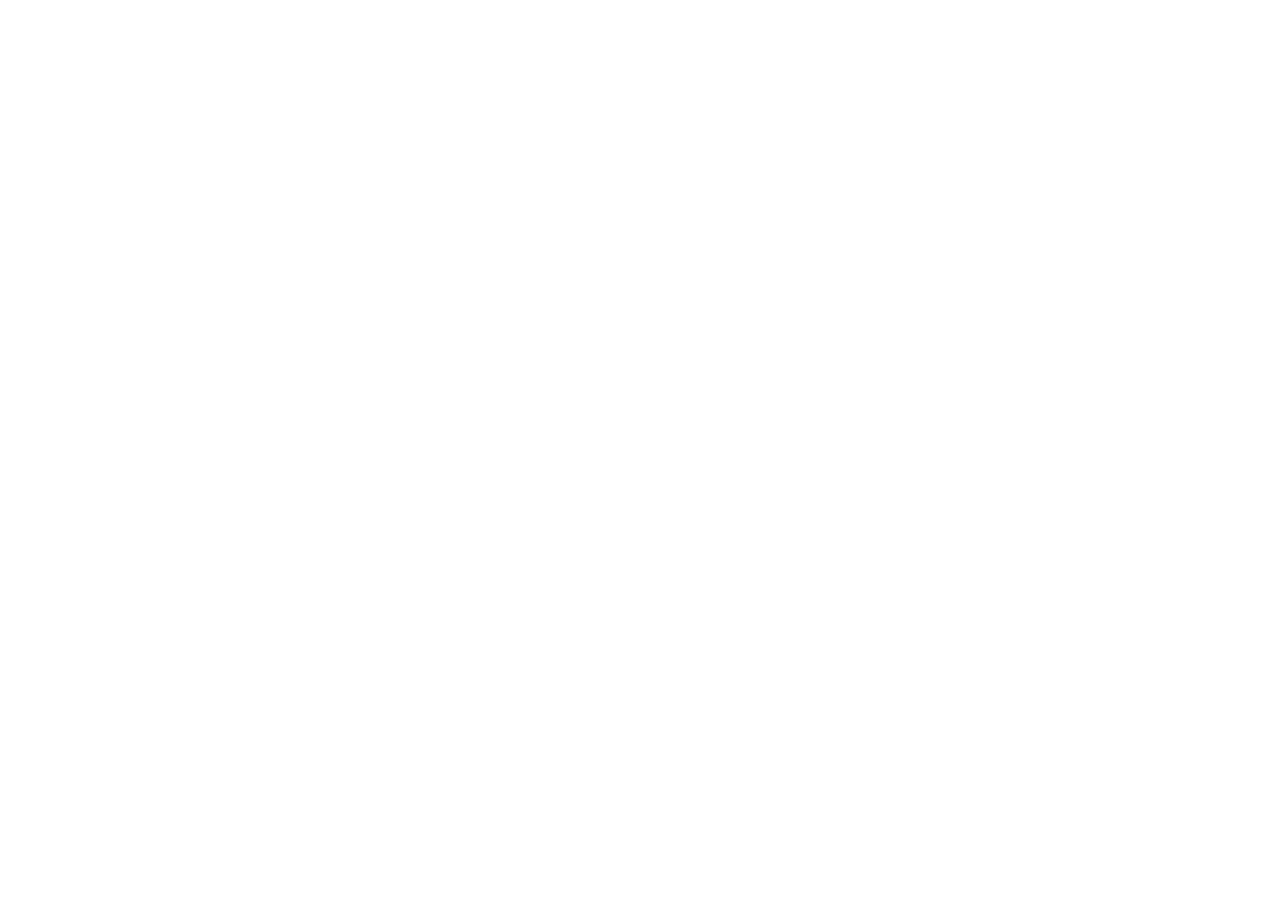
==== index.html @ bd049139 "creates div elements" ====
<!DOCTYPE html>
<html>
<head>
	<title>Racer Car, yuh</title>
</head>
<body>
	<div id="container" class="container">
		<div id="line-1" class="line"></div>
		<div id="line-2" class="line"></div>
		<div id="line-3" class="line"></div>
		<div id="car" class="car">
			<div class="f_glass"></div>
            <div class="b_glass"></div>
            <div class="f_light_l"></div>
            <div class="f_light_r"></div>
            <div class="f_tire_l"></div>
            <div class="f_tire_r"></div>
            <div class="b_tire_l"></div>
            <div class="b_tire_r"></div>
         </div>
         <div id="car_1" class="car">
         	<div class="f_glass"></div>
            <div class="b_glass"></div>
            <div class="f_light_l"></div>
            <div class="f_light_r"></div>
            <div class="f_tire_l"></div>
            <div class="f_tire_r"></div>
            <div class="b_tire_l"></div>
            <div class="b_tire_r"></div>
         </div>   
         <div id="car_2" class="car">
         	<div class="f_glass"></div>
            <div class="b_glass"></div>
            <div class="f_light_l"></div>
            <div class="f_light_r"></div>
            <div class="f_tire_l"></div>
            <div class="f_tire_r"></div>
            <div class="b_tire_l"></div>
            <div class="b_tire_r"></div>
         </div> 
         <div id="car_3" class="car">
         	<div class="f_glass"></div>
            <div class="b_glass"></div>
            <div class="f_light_l"></div>
            <div class="f_light_r"></div>
            <div class="f_tire_l"></div>
            <div class="f_tire_r"></div>
            <div class="b_tire_l"></div>
            <div class="b_tire_r"></div>
         </div>     

	</div>	

</body>
</html>
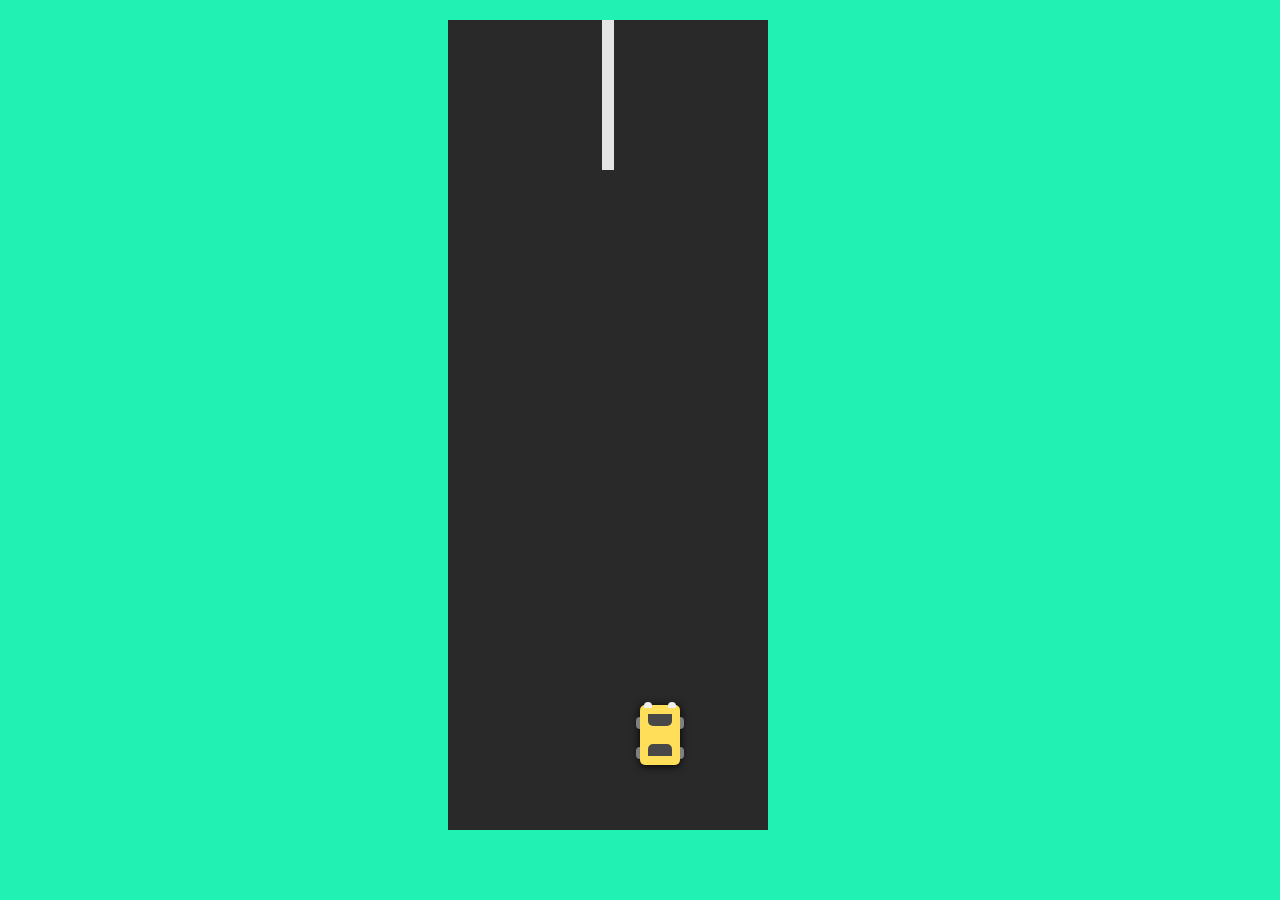
==== commit 426ad6b7: "adds css and jquery" ====
--- a/index.html
+++ b/index.html
@@ -1,7 +1,8 @@
 <!DOCTYPE html>
 <html>
 <head>
-	<title>Racer Car, yuh</title>
+	<title>T A X I R A C E R, yuh</title>
+	<link rel="stylesheet" type="text/css" href="css/main.css">
 </head>
 <body>
 	<div id="container" class="container">
@@ -50,6 +51,8 @@
          </div>     
 
 	</div>	
+	<script   src="https://code.jquery.com/jquery-3.2.1.min.js"   integrity="sha256-hwg4gsxgFZhOsEEamdOYGBf13FyQuiTwlAQgxVSNgt4="   crossorigin="anonymous"></script>
+	<script type="text/javascript" src="js/script.js"></script>
 
 </body>
 </html>--- a/css/main.css
+++ b/css/main.css
@@ -0,0 +1,132 @@
+body {
+    height: 100%;
+    width: 100%;
+    margin: 0;
+    background-color: #21F1B2;
+    font-family: sans-serif;
+}
+
+#container{
+    position: relative;
+    height: 90vh;
+    width: 25%;
+    left: 35%;
+    margin-top: 20px;;
+    background-color: #292929;
+    overflow: hidden;
+}
+.line{
+    position: absolute;
+    height: 150px;
+    width: 4%;
+    margin-left: 48%;
+    background-color: rgba(255,255,255,0.5);
+}
+#line_1{
+    top: -150px;
+}
+#line_2{
+    top: 150px;
+}
+#line_3{
+    top: 450px;
+}
+.car{
+    position: absolute;
+    height: 60px;
+    width: 40px;
+    border-radius: 5px;
+    box-shadow: 0px 1px 8px 0px black;
+}
+#car{
+    bottom: 8%;
+    left: 60%;
+    background-color: #ffdf5a;
+}
+.f_glass{
+    position: absolute;
+    height: 20%;
+    width: 60%;
+    margin-left: 20%;
+    top: 15%;
+    border-radius: 0px 0px 5px 5px;
+    background-color: #484848;
+}
+.b_glass{
+    position: absolute;
+    height: 20%;
+    width: 60%;
+    margin-left: 20%;
+    bottom: 15%;
+    border-radius: 5px 5px 0px 0px;
+    background-color: #484848;
+}
+.f_light_l{
+    position: absolute;
+    height: 10%;
+    width: 20%;
+    margin-left: 10%;
+    top: -6%;
+    border-radius: 5px 5px 0px 0px;
+    background-color: #efefef;
+}
+.f_light_r{
+    position: absolute;
+    height: 10%;
+    width: 20%;
+    margin-left: 70%;
+    top: -6%;
+    border-radius: 5px 5px 0px 0px;
+    background-color: #efefef;
+}
+.f_tire_l{
+    position: absolute;
+    height: 20%;
+    width: 10%;
+    background-color: grey;
+    top: 20%;
+    left: -10%;
+    border-radius: 5px 0px 0px 5px;
+}
+.f_tire_r{
+    position: absolute;
+    height: 20%;
+    width: 10%;
+    background-color: grey;
+    top: 20%;
+    left: 100%;
+    border-radius: 0px 5px 5px 0px;
+}
+.b_tire_l{
+    position: absolute;
+    height: 20%;
+    width: 10%;
+    background-color: grey;
+    top: 70%;
+    left: -10%;
+    border-radius: 5px 0px 0px 5px;
+}
+.b_tire_r{
+    position: absolute;
+    height: 20%;
+    width: 10%;
+    background-color: grey;
+    top: 70%;
+    left: 100%;
+    border-radius: 0px 5px 5px 0px;
+}
+#car_1{
+    top: -100px;
+    left: 60%;
+    background-color: #26c5ff;
+}
+#car_2{
+    top: -200px;
+    left: 40%;
+    background-color: #26c5ff;
+}
+#car_3{
+    top: -350px;
+    left: 50%;
+    background-color: #26c5ff;
+}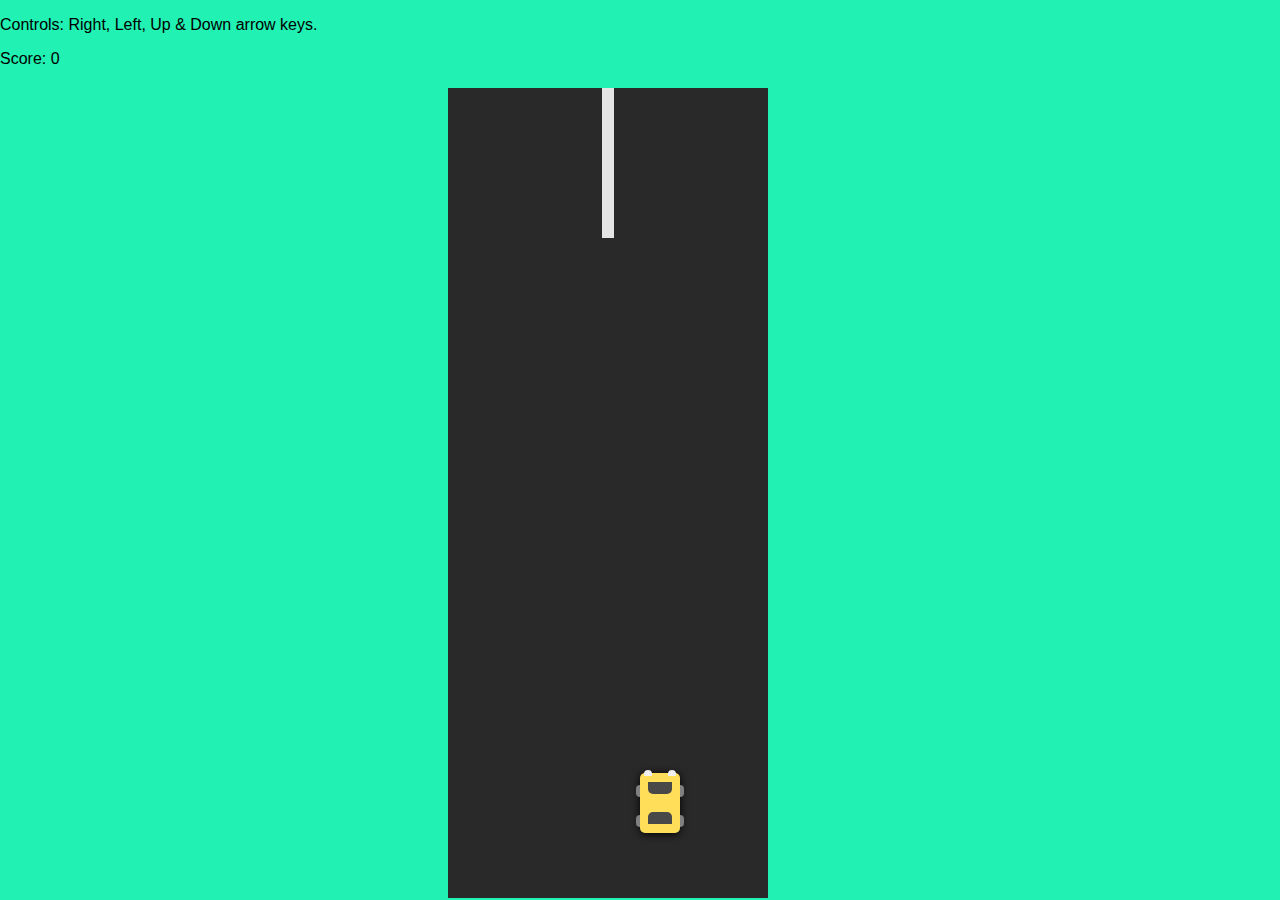
==== commit 403c72cf: "adds score" ====
--- a/index.html
+++ b/index.html
@@ -5,6 +5,12 @@
 	<link rel="stylesheet" type="text/css" href="css/main.css">
 </head>
 <body>
+	<div id="help">
+        <p>Controls: Right, Left, Up & Down arrow keys.</p>
+    </div>
+    <div id="score_div">
+        Score: <span id="score">0</span>
+    </div>
 	<div id="container" class="container">
 		<div id="line-1" class="line"></div>
 		<div id="line-2" class="line"></div>
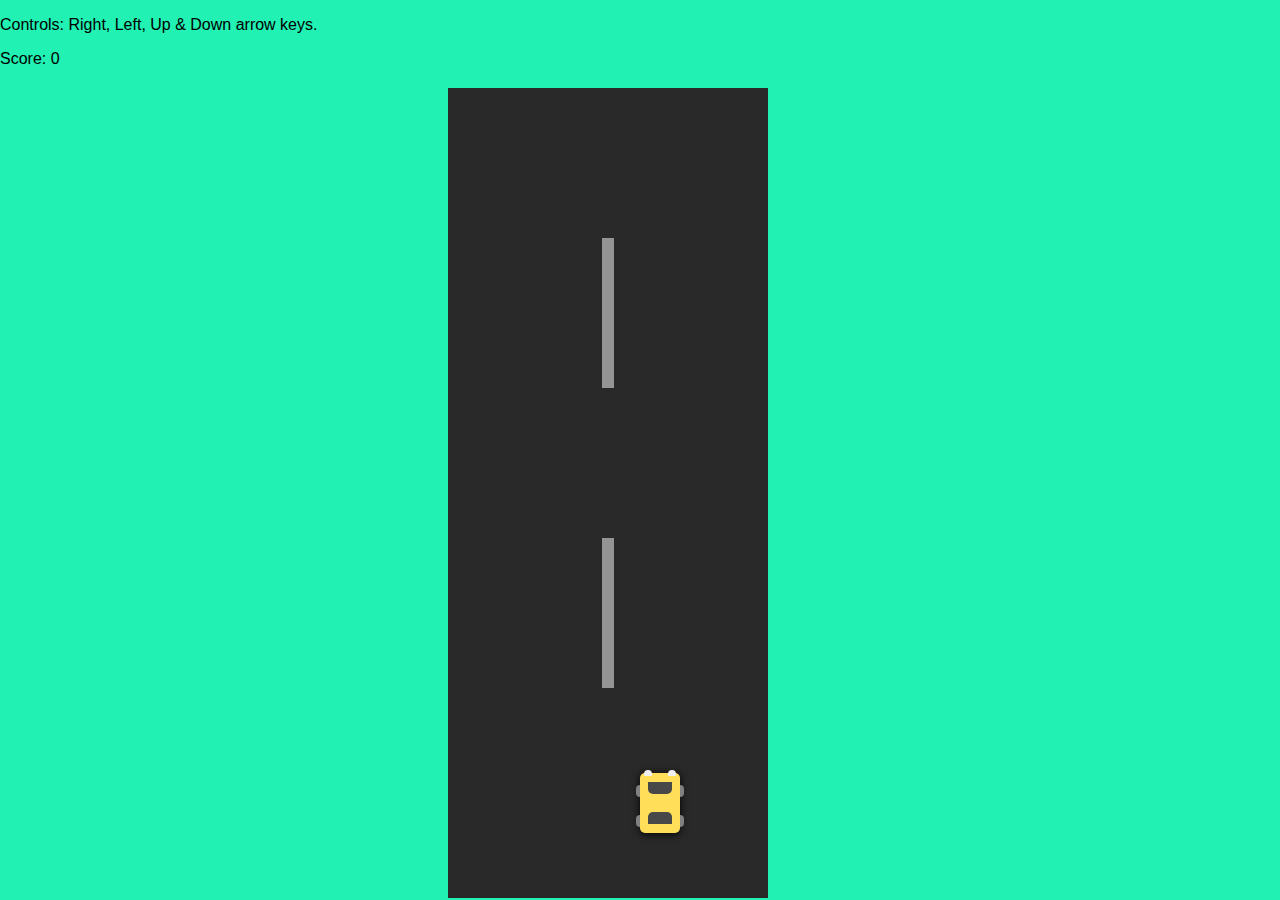
==== commit cdc3bc65: "fixes line issue" ====
--- a/index.html
+++ b/index.html
@@ -12,9 +12,9 @@
         Score: <span id="score">0</span>
     </div>
 	<div id="container" class="container">
-		<div id="line-1" class="line"></div>
-		<div id="line-2" class="line"></div>
-		<div id="line-3" class="line"></div>
+		<div id="line_1" class="line"></div>
+		<div id="line_2" class="line"></div>
+		<div id="line_3" class="line"></div>
 		<div id="car" class="car">
 			<div class="f_glass"></div>
             <div class="b_glass"></div>
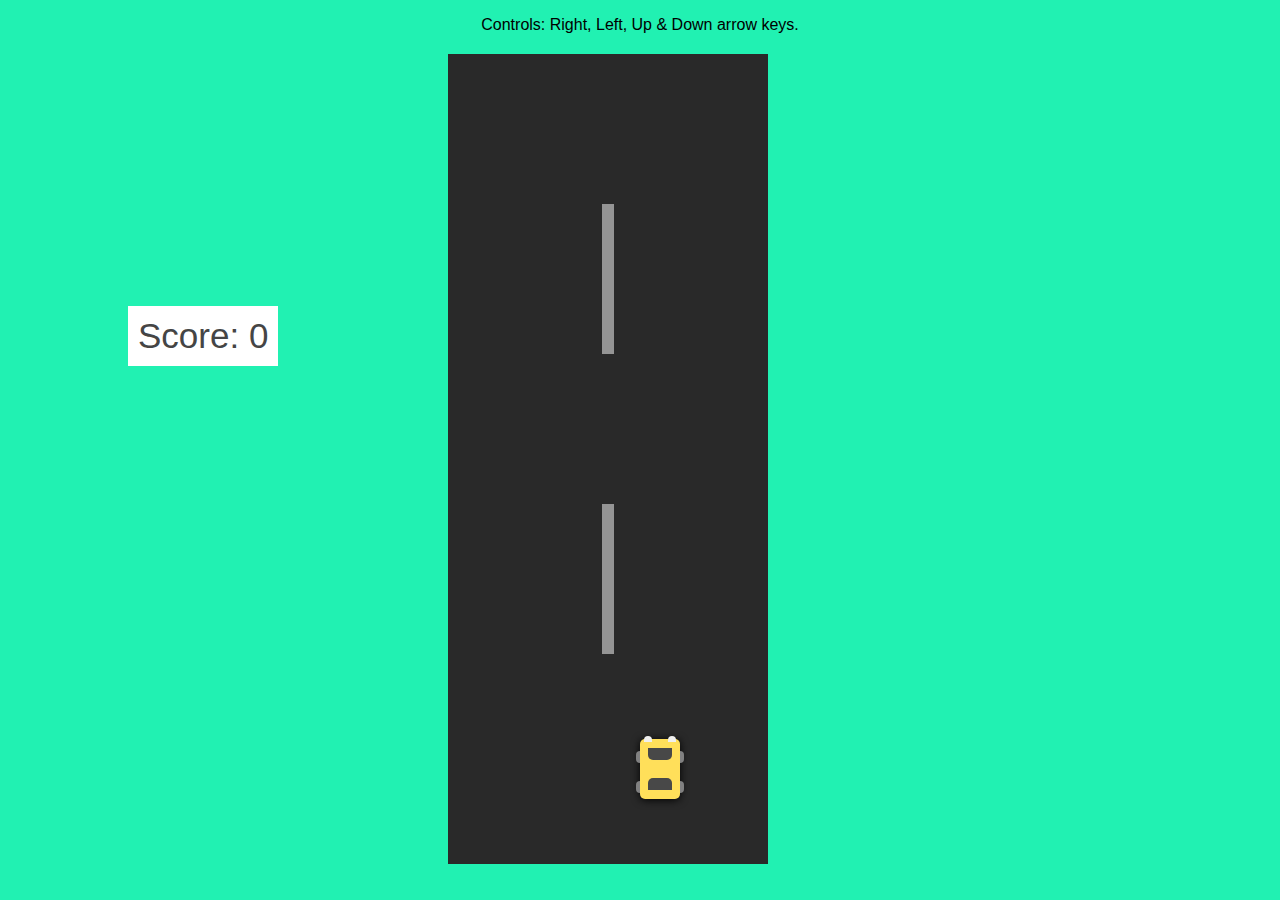
==== commit 364dc16a: "adds restart" ====
--- a/index.html
+++ b/index.html
@@ -54,7 +54,13 @@
             <div class="f_tire_r"></div>
             <div class="b_tire_l"></div>
             <div class="b_tire_r"></div>
-         </div>     
+         </div>  
+          <div id="restart_div">
+            <button id="restart">
+                Restart<br>
+                <small class="small_text">(C L I C K !!)</small>
+            </button>
+        </div>   
 
 	</div>	
 	<script   src="https://code.jquery.com/jquery-3.2.1.min.js"   integrity="sha256-hwg4gsxgFZhOsEEamdOYGBf13FyQuiTwlAQgxVSNgt4="   crossorigin="anonymous"></script>
--- a/css/main.css
+++ b/css/main.css
@@ -129,4 +129,40 @@
     top: -350px;
     left: 50%;
     background-color: #26c5ff;
+}
+#restart_div {
+    position: absolute;
+    height: 100%;
+    width: 100%;
+    background-color: #292929;
+    color: white;
+    font-family: sans-serif;
+    font-size: 40px;
+    text-align: center;
+    display: none;
+}
+
+#restart {
+    border: none;
+    padding: 25px;
+    color: white;
+    background-color: #8a64ff;
+    font-size: 30px;
+    margin-top: 30%;
+}
+.small_text{
+    font-size: 15px;
+}
+#score_div{
+    position: absolute;
+    margin-top: 20%;
+    margin-left: 10%;
+    font-size: 35px;
+    background-color: white;
+    color: #454545;
+    padding: 10px;
+    
+}
+#help{
+    text-align: center;
 }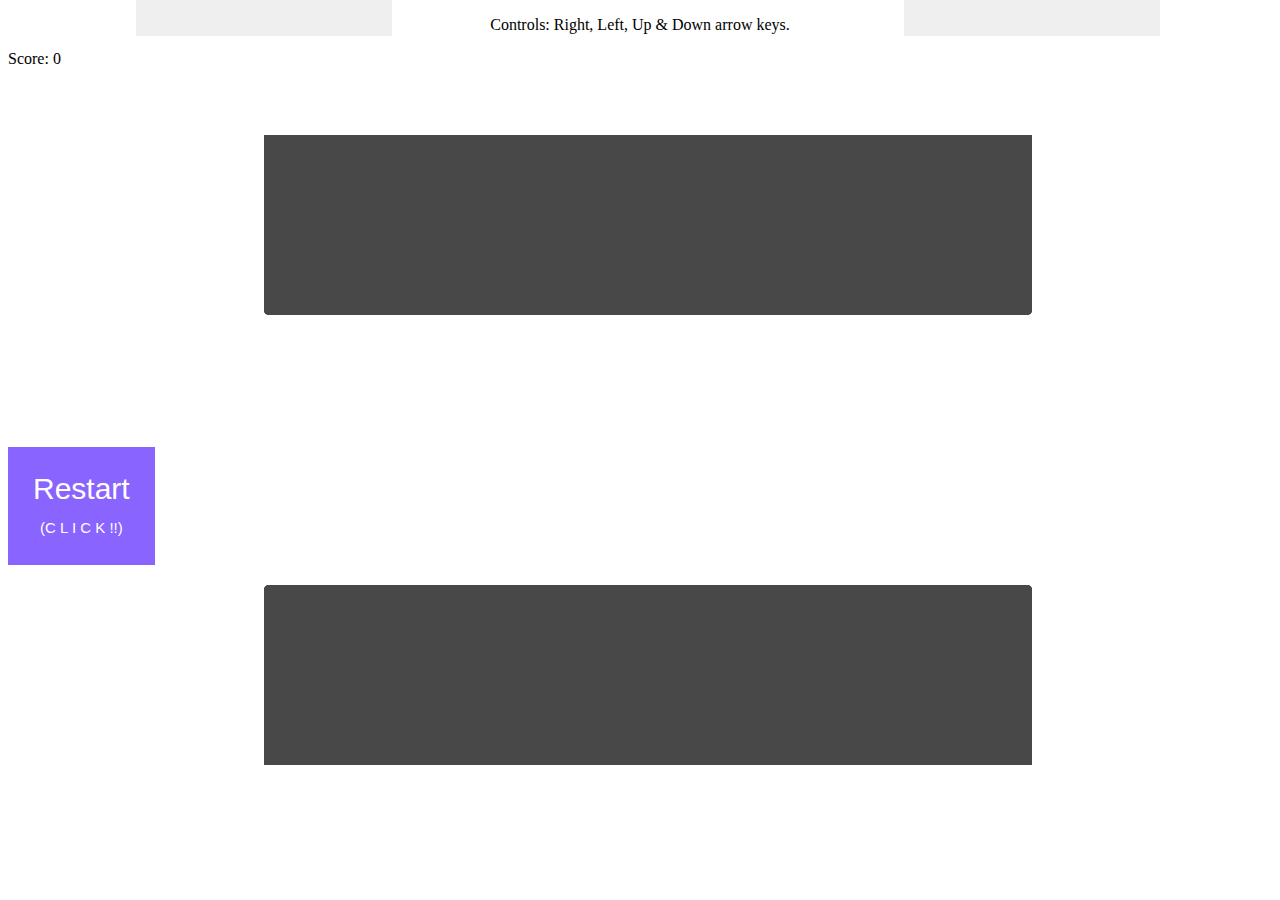
==== commit 6091df10: "adds comments" ====
--- a/index.html
+++ b/index.html
@@ -1,16 +1,21 @@
 <!DOCTYPE html>
 <html>
 <head>
-	<title>T A X I R A C E R, yuh</title>
+	<title>T A X I R A C E R</title>
 	<link rel="stylesheet" type="text/css" href="css/main.css">
 </head>
 <body>
+	<!-- Controls -->
 	<div id="help">
         <p>Controls: Right, Left, Up & Down arrow keys.</p>
     </div>
+
+    <!-- Score Keeper -->
     <div id="score_div">
         Score: <span id="score">0</span>
     </div>
+
+    <!-- Cars and Road -->
 	<div id="container" class="container">
 		<div id="line_1" class="line"></div>
 		<div id="line_2" class="line"></div>
@@ -55,6 +60,8 @@
             <div class="b_tire_l"></div>
             <div class="b_tire_r"></div>
          </div>  
+
+         <!-- Restart Prompt -->
           <div id="restart_div">
             <button id="restart">
                 Restart<br>
@@ -63,6 +70,8 @@
         </div>   
 
 	</div>	
+
+	<!-- JS links -->
 	<script   src="https://code.jquery.com/jquery-3.2.1.min.js"   integrity="sha256-hwg4gsxgFZhOsEEamdOYGBf13FyQuiTwlAQgxVSNgt4="   crossorigin="anonymous"></script>
 	<script type="text/javascript" src="js/script.js"></script>
 
--- a/css/main.css
+++ b/css/main.css
@@ -1,3 +1,5 @@
+// Main styles
+
 body {
     height: 100%;
     width: 100%;
@@ -6,6 +8,7 @@
     font-family: sans-serif;
 }
 
+// "Game Board"
 #container{
     position: relative;
     height: 90vh;
@@ -15,6 +18,8 @@
     background-color: #292929;
     overflow: hidden;
 }
+
+// Road
 .line{
     position: absolute;
     height: 150px;
@@ -31,6 +36,8 @@
 #line_3{
     top: 450px;
 }
+
+// Game Pieces
 .car{
     position: absolute;
     height: 60px;
@@ -130,6 +137,8 @@
     left: 50%;
     background-color: #26c5ff;
 }
+
+//Restart prompt
 #restart_div {
     position: absolute;
     height: 100%;
@@ -153,6 +162,8 @@
 .small_text{
     font-size: 15px;
 }
+
+//Score Keeper
 #score_div{
     position: absolute;
     margin-top: 20%;
